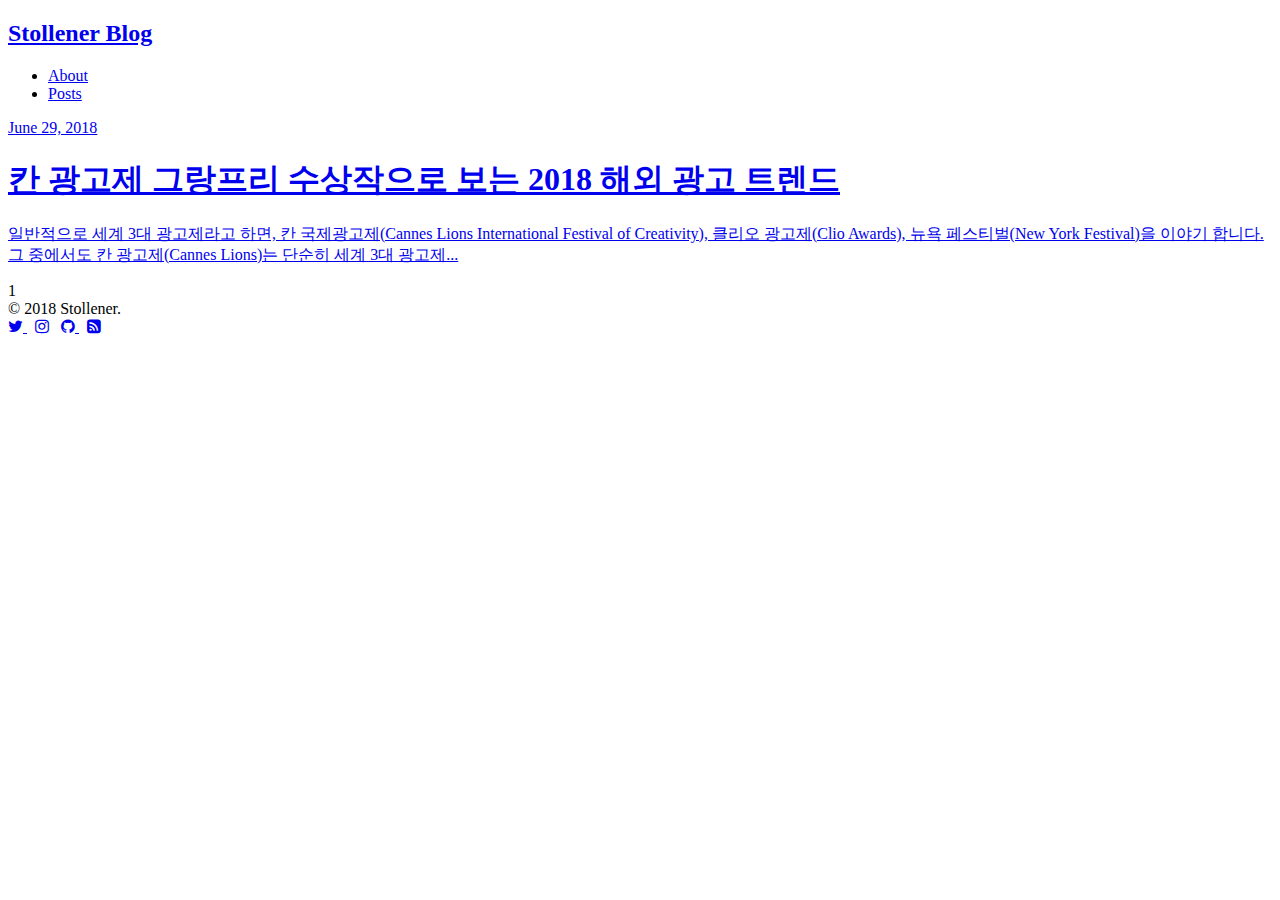
==== index.html @ ba8f8406 "title changed" ====
<!DOCTYPE html>
<html lang="en">

  <head>
  <!-- Global site tag (gtag.js) - Google Analytics -->
  <script async src="https://www.googletagmanager.com/gtag/js?id=UA-121414696-1"></script>
  <script>
    window.dataLayer = window.dataLayer || [];
    function gtag(){dataLayer.push(arguments);}
    gtag('js', new Date());

    gtag('config', 'UA-121414696-1');
  </script>

  <!-- Naver verification -->
  <meta name="naver-site-verification" content="2c85693a0fb05a8f00c582a80c5dc22ca410e8b9"/>

  <meta charset="UTF-8">
  <meta name="viewport" content="width=device-width, initial-scale=1.0">

  <!-- Description -->
  <meta name="description" content="개발자가 되고싶은 마케터 슈톨레너(Stollener)의 블로그. 코딩, 마케팅, 광고, 책, 음악, 영화 등 다양한 이야기를 펼친다.">

  <title>
    
      Stollener Blog
    
  </title>

  <!-- CSS -->
  <link rel="stylesheet" href="/assets/main.css">
  <link rel="stylesheet" href="https://fonts.googleapis.com/css?family=Libre+Baskerville:400,400i,700">

  <!-- Nanum Gothic -->
  <link href="https://fonts.googleapis.com/css?family=Nanum+Gothic" rel="stylesheet">

  <!-- font-awesome -->
  <link rel="stylesheet" href="//maxcdn.bootstrapcdn.com/font-awesome/4.3.0/css/font-awesome.min.css">

  <!-- Favicon -->
  <link rel="icon" type="image/png" sizes="32x32" href="/assets/favicon-32x32.png">
  <link rel="icon" type="image/png" sizes="16x16" href="/assets/favicon-16x16.png">
  <link rel="apple-touch-icon" sizes="180x180" href="/assets/apple-touch-icon.png">

  <!-- feed -->
  <link type="application/atom+xml" rel="alternate" href="http://localhost:4000/feed.xml" title="Stollener Blog" />

</head>


  <body>
    <nav class="nav">
      <div class="nav-container">
        <a href="/">
          <h2 class="nav-title">Stollener Blog</h2>
        </a>
        <ul>
          <li><a href="/about">About</a></li>
          <li><a href="/">Posts</a></li>
        </ul>
    </div>
  </nav>

    <main>
      <div class="catalogue">
  
    <a href="/blog/2018-global-ad-trends-by-cannes-lions-grand-prix-winners/" class="catalogue-item">
      <div>
        <time datetime="2018-06-29 00:00:00 +0900" class="catalogue-time">June 29, 2018</time>
        <h1 class="catalogue-title">칸 광고제 그랑프리 수상작으로 보는 2018 해외 광고 트렌드</h1>
        <div class="catalogue-line"></div>

        <p>
          일반적으로 세계 3대 광고제라고 하면, 칸 국제광고제(Cannes Lions International Festival of Creativity), 클리오 광고제(Clio Awards), 뉴욕 페스티벌(New York Festival)을 이야기 합니다. 그 중에서도 칸 광고제(Cannes Lions)는 단순히 세계 3대 광고제...
        </p>

      </div>
    </a>
  
</div>

<div class="pagination">
  
  

  <span>1</span>
</div>

    </main>

    <footer>
      <span>
        &copy; <time datetime="2018-06-30 01:42:57 +0900">2018</time> Stollener.<br>
        
          <a href="http://twitter.com/stollener" target="_blank">
            <i class="fa fa-twitter"></i>
          </a>
        
        &nbsp;
        <a href="http://instagram.com/stollener_" target="_blank"><i class="fa fa-instagram"></i></a>
        &nbsp;
        
          <a href="http://github.com/stollener" target="_blank">
            <i class="fa fa-github"></i>
          </a>
        
        &nbsp;
        <a href="/feed.xml" target="_blank"><i class="fa fa-rss-square"></i></a>
      </span>
    </footer>
  </body>
</html>
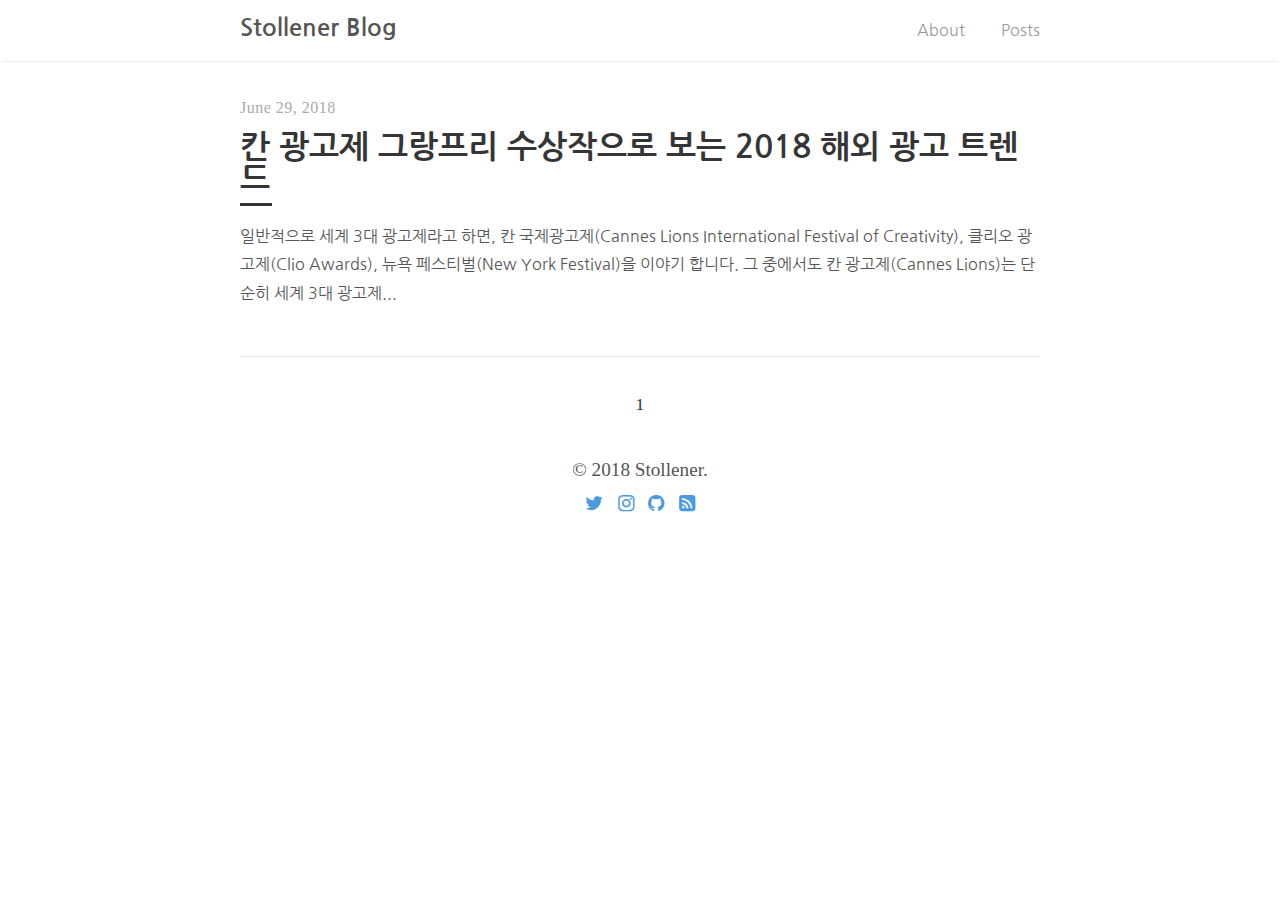
==== commit 43cd97c9: "font size adjustment" ====
--- a/index.html
+++ b/index.html
@@ -1,5 +1,5 @@
 <!DOCTYPE html>
-<html lang="en">
+<html lang="ko">
 
   <head>
   <!-- Global site tag (gtag.js) - Google Analytics -->
@@ -90,7 +90,7 @@
 
     <footer>
       <span>
-        &copy; <time datetime="2018-06-30 01:42:57 +0900">2018</time> Stollener.<br>
+        &copy; <time datetime="2018-06-30 10:26:30 +0900">2018</time> Stollener.<br>
         
           <a href="http://twitter.com/stollener" target="_blank">
             <i class="fa fa-twitter"></i>
--- a/assets/main.css
+++ b/assets/main.css
@@ -0,0 +1,503 @@
+* {
+  -webkit-box-sizing: border-box;
+  -moz-box-sizing: border-box;
+  box-sizing: border-box;
+  line-height: 1.8; }
+
+html,
+body {
+  color: #555;
+  margin: 0;
+  padding: 0; }
+
+html {
+  font-family: "Nanum Gothic", "Libre Baskerville", "Times New Roman", Times, serif;
+  font-size: 16px; }
+  @media (min-width: 600px) {
+    html {
+      font-size: 16px; } }
+
+body {
+  -webkit-text-size-adjust: 100%; }
+
+h1,
+h2,
+h3,
+h4,
+h5,
+h6 {
+  color: #353535;
+  font-family: "Nanum Gothic", "Helvetica Neue", "Segoe UI", Helvetica, Arial, sans-serif;
+  line-height: normal; }
+
+a {
+  color: #4a9ae1;
+  text-decoration: none; }
+
+blockquote {
+  border-left: 0.25rem solid #e5e5e5;
+  color: #979797;
+  margin: .8rem 0;
+  padding: .5rem 1rem; }
+  blockquote p:last-child {
+    margin-bottom: 0; }
+  @media (min-width: 600px) {
+    blockquote {
+      padding: 0 5rem 0 1.25rem; } }
+
+img {
+  display: block;
+  margin: 0 0 1rem;
+  max-width: 100%; }
+
+td {
+  vertical-align: top; }
+
+pre,
+code {
+  font-family: Menlo, Monaco, monospace; }
+
+code {
+  background-color: #f9f9f9;
+  border-radius: 3px;
+  color: #bf616a;
+  font-size: 85%;
+  padding: .25em .5em; }
+
+pre {
+  margin: 0 0 1rem; }
+
+pre code {
+  background-color: transparent;
+  color: inherit;
+  font-size: 100%;
+  padding: 0; }
+
+.highlight {
+  background-color: #f9f9f9;
+  border-radius: 3px;
+  line-height: 1.4;
+  margin: 0 0 1rem;
+  padding: 1rem; }
+  .highlight pre {
+    margin-bottom: 0;
+    overflow-x: auto; }
+  .highlight .lineno {
+    color: #aaa;
+    display: inline-block;
+    padding: 0 .75rem 0 .25rem;
+    -webkit-user-select: none;
+    -moz-user-select: none;
+    user-select: none; }
+
+.post {
+  padding: 3rem 0; }
+  .post-info {
+    color: #aaa;
+    font-family: Palatino, "Palatino LT STD", "Palatino Linotype", "Book Antiqua", "Georgia", serif;
+    letter-spacing: 0.5px;
+    text-align: center; }
+    .post-info span {
+      font-style: italic; }
+  .post-title {
+    color: #353535;
+    font-family: "Nanum Gothic", "Helvetica Neue", "Segoe UI", Helvetica, Arial, sans-serif;
+    font-size: 2.4rem;
+    margin: 1rem 0;
+    text-align: center; }
+  .post-line {
+    border-top: 0.4rem solid #353535;
+    display: block;
+    margin: 0 auto 3rem;
+    width: 4rem; }
+  .post p {
+    margin: 0 0 1rem;
+    text-align: justify; }
+  .post a:hover {
+    text-decoration: underline; }
+  .post img {
+    margin: 0 auto 0.5rem; }
+  .post img + em {
+    color: #aaa;
+    display: block;
+    font-family: "Nanum Gothic", "Helvetica Neue", "Segoe UI", Helvetica, Arial, sans-serif;
+    font-size: 0.9rem;
+    font-style: normal;
+    text-align: center; }
+
+.highlight .hll {
+  background-color: #ffc; }
+
+.highlight .c {
+  color: #999; }
+
+/* Comment */
+.highlight .err {
+  color: #a00;
+  background-color: #faa; }
+
+/* Error */
+.highlight .k {
+  color: #069; }
+
+/* Keyword */
+.highlight .o {
+  color: #555; }
+
+/* Operator */
+.highlight .cm {
+  color: #09f;
+  font-style: italic; }
+
+/* Comment.Multiline */
+.highlight .cp {
+  color: #099; }
+
+/* Comment.Preproc */
+.highlight .c1 {
+  color: #999; }
+
+/* Comment.Single */
+.highlight .cs {
+  color: #999; }
+
+/* Comment.Special */
+.highlight .gd {
+  background-color: #fcc;
+  border: 1px solid #c00; }
+
+/* Generic.Deleted */
+.highlight .ge {
+  font-style: italic; }
+
+/* Generic.Emph */
+.highlight .gr {
+  color: #f00; }
+
+/* Generic.Error */
+.highlight .gh {
+  color: #030; }
+
+/* Generic.Heading */
+.highlight .gi {
+  background-color: #cfc;
+  border: 1px solid #0c0; }
+
+/* Generic.Inserted */
+.highlight .go {
+  color: #aaa; }
+
+/* Generic.Output */
+.highlight .gp {
+  color: #009; }
+
+/* Generic.Prompt */
+/* Generic.Strong */
+.highlight .gu {
+  color: #030; }
+
+/* Generic.Subheading */
+.highlight .gt {
+  color: #9c6; }
+
+/* Generic.Traceback */
+.highlight .kc {
+  color: #069; }
+
+/* Keyword.Constant */
+.highlight .kd {
+  color: #069; }
+
+/* Keyword.Declaration */
+.highlight .kn {
+  color: #069; }
+
+/* Keyword.Namespace */
+.highlight .kp {
+  color: #069; }
+
+/* Keyword.Pseudo */
+.highlight .kr {
+  color: #069; }
+
+/* Keyword.Reserved */
+.highlight .kt {
+  color: #078; }
+
+/* Keyword.Type */
+.highlight .m {
+  color: #f60; }
+
+/* Literal.Number */
+.highlight .s {
+  color: #d44950; }
+
+/* Literal.String */
+.highlight .na {
+  color: #4f9fcf; }
+
+/* Name.Attribute */
+.highlight .nb {
+  color: #366; }
+
+/* Name.Builtin */
+.highlight .nc {
+  color: #0a8; }
+
+/* Name.Class */
+.highlight .no {
+  color: #360; }
+
+/* Name.Constant */
+.highlight .nd {
+  color: #99f; }
+
+/* Name.Decorator */
+.highlight .ni {
+  color: #999; }
+
+/* Name.Entity */
+.highlight .ne {
+  color: #c00; }
+
+/* Name.Exception */
+.highlight .nf {
+  color: #c0f; }
+
+/* Name.Function */
+.highlight .nl {
+  color: #99f; }
+
+/* Name.Label */
+.highlight .nn {
+  color: #0cf; }
+
+/* Name.Namespace */
+.highlight .nt {
+  color: #2f6f9f; }
+
+/* Name.Tag */
+.highlight .nv {
+  color: #033; }
+
+/* Name.Variable */
+.highlight .ow {
+  color: #000; }
+
+/* Operator.Word */
+.highlight .w {
+  color: #bbb; }
+
+/* Text.Whitespace */
+.highlight .mf {
+  color: #f60; }
+
+/* Literal.Number.Float */
+.highlight .mh {
+  color: #f60; }
+
+/* Literal.Number.Hex */
+.highlight .mi {
+  color: #f60; }
+
+/* Literal.Number.Integer */
+.highlight .mo {
+  color: #f60; }
+
+/* Literal.Number.Oct */
+.highlight .sb {
+  color: #c30; }
+
+/* Literal.String.Backtick */
+.highlight .sc {
+  color: #c30; }
+
+/* Literal.String.Char */
+.highlight .sd {
+  color: #c30;
+  font-style: italic; }
+
+/* Literal.String.Doc */
+.highlight .s2 {
+  color: #c30; }
+
+/* Literal.String.Double */
+.highlight .se {
+  color: #c30; }
+
+/* Literal.String.Escape */
+.highlight .sh {
+  color: #c30; }
+
+/* Literal.String.Heredoc */
+.highlight .si {
+  color: #a00; }
+
+/* Literal.String.Interpol */
+.highlight .sx {
+  color: #c30; }
+
+/* Literal.String.Other */
+.highlight .sr {
+  color: #3aa; }
+
+/* Literal.String.Regex */
+.highlight .s1 {
+  color: #c30; }
+
+/* Literal.String.Single */
+.highlight .ss {
+  color: #fc3; }
+
+/* Literal.String.Symbol */
+.highlight .bp {
+  color: #366; }
+
+/* Name.Builtin.Pseudo */
+.highlight .vc {
+  color: #033; }
+
+/* Name.Variable.Class */
+.highlight .vg {
+  color: #033; }
+
+/* Name.Variable.Global */
+.highlight .vi {
+  color: #033; }
+
+/* Name.Variable.Instance */
+.highlight .il {
+  color: #f60; }
+
+/* Literal.Number.Integer.Long */
+.css .o,
+.css .o + .nt,
+.css .nt + .nt {
+  color: #999; }
+
+.container {
+  margin: 0 auto;
+  max-width: 800px;
+  width: 80%; }
+
+main,
+footer,
+.nav-container {
+  display: block;
+  margin: 0 auto;
+  max-width: 800px;
+  width: 80%; }
+
+.nav {
+  box-shadow: 0 2px 2px -2px rgba(0, 0, 0, 0.2);
+  overflow: auto; }
+  .nav-container {
+    margin: 1rem auto;
+    position: relative;
+    text-align: center; }
+  .nav-title {
+    -webkit-transition: all 0.2s ease-out;
+    -moz-transition: all 0.2s ease-out;
+    transition: all 0.2s ease-out;
+    color: #555;
+    display: inline-block;
+    margin: 0;
+    padding-right: .2rem; }
+    .nav-title:hover, .nav-title:focus {
+      opacity: .6; }
+  .nav ul {
+    list-style-type: none;
+    margin: 1rem 0 0;
+    padding: 0;
+    text-align: center; }
+  .nav li {
+    -webkit-transition: all 0.2s ease-out;
+    -moz-transition: all 0.2s ease-out;
+    transition: all 0.2s ease-out;
+    color: #555;
+    display: inline-block;
+    opacity: .6;
+    padding: 0 2rem 0 0; }
+    .nav li:last-child {
+      padding-right: 0; }
+    .nav li:hover, .nav li:focus {
+      opacity: 1; }
+  .nav a {
+    color: #555;
+    font-family: "Nanum Gothic", "Helvetica Neue", "Segoe UI", Helvetica, Arial, sans-serif; }
+
+@media (min-width: 600px) {
+  .nav-container {
+    text-align: left; }
+  .nav ul {
+    bottom: 0;
+    position: absolute;
+    right: 0; } }
+footer {
+  font-family: Palatino, "Palatino LT STD", "Palatino Linotype", "Book Antiqua", "Georgia", serif;
+  padding: 2rem 0;
+  text-align: center; }
+  footer span {
+    color: #555;
+    font-size: 1.2rem; }
+
+.pagination {
+  border-top: 0.5px solid #e5e5e5;
+  font-family: Palatino, "Palatino LT STD", "Palatino Linotype", "Book Antiqua", "Georgia", serif;
+  padding-top: 2rem;
+  position: relative;
+  text-align: center; }
+  .pagination span {
+    color: #353535;
+    font-size: 1.1rem; }
+  .pagination .top {
+    -webkit-transition: all 0.3s ease-out;
+    -moz-transition: all 0.3s ease-out;
+    transition: all 0.3s ease-out;
+    color: #555;
+    font-family: "Nanum Gothic", "Helvetica Neue", "Segoe UI", Helvetica, Arial, sans-serif;
+    font-size: 1.1rem;
+    opacity: .6; }
+    .pagination .top:hover {
+      opacity: 1; }
+  .pagination .arrow {
+    -webkit-transition: all 0.3s ease-out;
+    -moz-transition: all 0.3s ease-out;
+    transition: all 0.3s ease-out;
+    color: #555;
+    position: absolute; }
+    .pagination .arrow:hover, .pagination .arrow:focus {
+      opacity: .6;
+      text-decoration: none; }
+  .pagination .left {
+    left: 0; }
+  .pagination .right {
+    right: 0; }
+
+.catalogue-item {
+  border-bottom: 1px solid #e5e5e5;
+  color: #555;
+  display: inline-block;
+  padding: 2rem 0; }
+  .catalogue-item:hover .catalogue-line, .catalogue-item:focus .catalogue-line {
+    width: 5rem; }
+  .catalogue-item:last-child {
+    border: 0; }
+.catalogue-time {
+  color: #aaa;
+  font-family: Palatino, "Palatino LT STD", "Palatino Linotype", "Book Antiqua", "Georgia", serif;
+  letter-spacing: .5px; }
+.catalogue-title {
+  color: #353535;
+  display: block;
+  font-family: "Nanum Gothic", "Helvetica Neue", "Segoe UI", Helvetica, Arial, sans-serif;
+  font-size: 2rem;
+  font-weight: 700;
+  margin: .5rem 0; }
+.catalogue-line {
+  -webkit-transition: all 0.3s ease-out;
+  -moz-transition: all 0.3s ease-out;
+  transition: all 0.3s ease-out;
+  border-top: 0.2rem solid #353535;
+  display: block;
+  width: 2rem; }
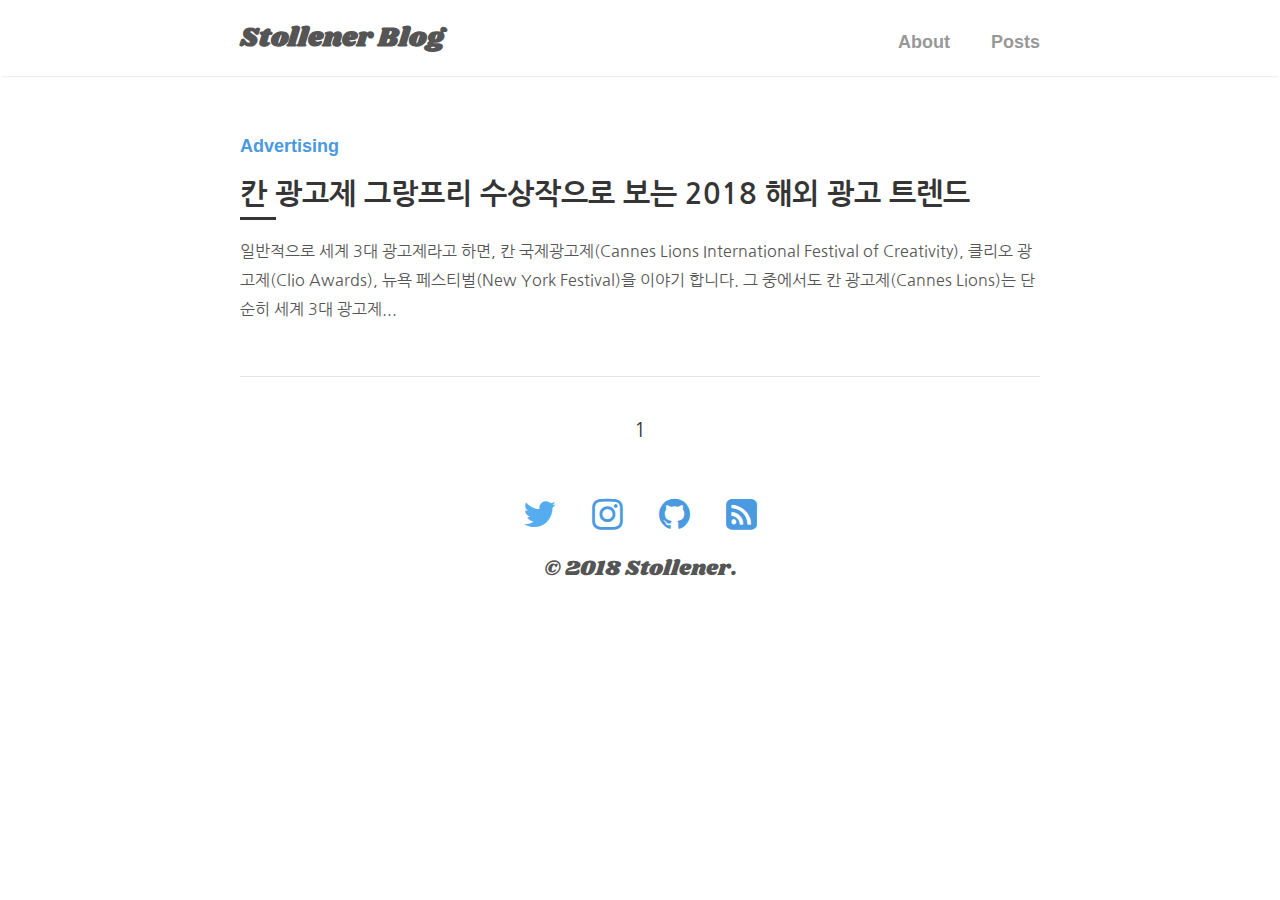
==== commit 56e37ae6: "social share buttons added" ====
--- a/index.html
+++ b/index.html
@@ -19,23 +19,32 @@
   <meta name="viewport" content="width=device-width, initial-scale=1.0">
 
   <!-- Description -->
-  <meta name="description" content="개발자가 되고싶은 마케터 슈톨레너(Stollener)의 블로그. 코딩, 마케팅, 광고, 책, 음악, 영화 등 다양한 이야기를 펼친다.">
+  <meta name="description" content="Stollener's Blog on coding, marketing, tech, advertising, and others. 슈톨레너의 블로그입니다. 코딩, 마케팅, IT, 광고 등의 주제를 다룹니다.">
 
-  <title>
-    
-      Stollener Blog
-    
-  </title>
+  <!-- Opengraph -->
+  <meta property="og:type" content="website">
+  <meta property="og:title" content="Stollener Blog">
+  <meta property="og:description" content="Stollener's Blog on coding, marketing, tech, advertising, and others. 슈톨레너의 블로그입니다. 코딩, 마케팅, IT, 광고 등의 주제를 다룹니다.">
+  <meta property="og:image" content="http://stollener.com/assets/apple-touch-icon.png">
+  <meta property="og:url" content="http://stollener.com">
+
+  <!-- Twitter -->
+  <meta name="twitter:card" content="summary">
+  <meta name="twitter:site" content="@stollener">
+  <meta name="twitter:creator" content="@stollener">
+
+  <title>Stollener Blog</title>
 
   <!-- CSS -->
   <link rel="stylesheet" href="/assets/main.css">
   <link rel="stylesheet" href="https://fonts.googleapis.com/css?family=Libre+Baskerville:400,400i,700">
 
-  <!-- Nanum Gothic -->
+  <!-- Custom fonts -->
   <link href="https://fonts.googleapis.com/css?family=Nanum+Gothic" rel="stylesheet">
+  <link href="https://fonts.googleapis.com/css?family=Shrikhand" rel="stylesheet">
 
   <!-- font-awesome -->
-  <link rel="stylesheet" href="//maxcdn.bootstrapcdn.com/font-awesome/4.3.0/css/font-awesome.min.css">
+  <link rel="stylesheet" href="//maxcdn.bootstrapcdn.com/font-awesome/4.7.0/css/font-awesome.min.css">
 
   <!-- Favicon -->
   <link rel="icon" type="image/png" sizes="32x32" href="/assets/favicon-32x32.png">
@@ -43,7 +52,8 @@
   <link rel="apple-touch-icon" sizes="180x180" href="/assets/apple-touch-icon.png">
 
   <!-- feed -->
-  <link type="application/atom+xml" rel="alternate" href="http://localhost:4000/feed.xml" title="Stollener Blog" />
+  <!-- <link type="application/atom+xml" rel="alternate" href="http://localhost:4000/feed.xml" title="Stollener Blog" /> -->
+  <link type="application/atom+xml" rel="alternate" href="http://stollener.com/feed.xml" title="Stollener Blog">
 
 </head>
 
@@ -66,11 +76,13 @@
   
     <a href="/blog/2018-global-ad-trends-by-cannes-lions-grand-prix-winners/" class="catalogue-item">
       <div>
-        <time datetime="2018-06-29 00:00:00 +0900" class="catalogue-time">June 29, 2018</time>
-        <h1 class="catalogue-title">칸 광고제 그랑프리 수상작으로 보는 2018 해외 광고 트렌드</h1>
+        <!-- <time datetime="2018-06-29 00:00:00 +0900" class="catalogue-time">June 29, 2018</time> -->
+        <p class="show-category">Advertising</p>
+        <h1 class="catalogue-title">칸 광고제 그랑프리 수상작으로 보는 
+ 2018 해외 광고 트렌드</h1>
         <div class="catalogue-line"></div>
 
-        <p>
+        <p class="catalogue-content">
           일반적으로 세계 3대 광고제라고 하면, 칸 국제광고제(Cannes Lions International Festival of Creativity), 클리오 광고제(Clio Awards), 뉴욕 페스티벌(New York Festival)을 이야기 합니다. 그 중에서도 칸 광고제(Cannes Lions)는 단순히 세계 3대 광고제...
         </p>
 
@@ -90,22 +102,24 @@
 
     <footer>
       <span>
-        &copy; <time datetime="2018-06-30 10:26:30 +0900">2018</time> Stollener.<br>
-        
-          <a href="http://twitter.com/stollener" target="_blank">
-            <i class="fa fa-twitter"></i>
-          </a>
-        
-        &nbsp;
-        <a href="http://instagram.com/stollener_" target="_blank"><i class="fa fa-instagram"></i></a>
-        &nbsp;
-        
-          <a href="http://github.com/stollener" target="_blank">
-            <i class="fa fa-github"></i>
-          </a>
-        
-        &nbsp;
-        <a href="/feed.xml" target="_blank"><i class="fa fa-rss-square"></i></a>
+        <div>
+          
+            <a href="http://twitter.com/stollener" target="_blank">
+              <i class="fa fa-twitter"></i>
+            </a>
+          
+          &nbsp;
+          <a href="http://www.instagram.com/stollener_" target="_blank"><i class="fa fa-instagram"></i></a>
+          &nbsp;
+          
+            <a href="http://github.com/stollener" target="_blank">
+              <i class="fa fa-github"></i>
+            </a>
+          
+          &nbsp;
+          <a href="/feed.xml" target="_blank"><i class="fa fa-rss-square"></i></a>
+        </div>
+        &copy; <time datetime="2018-06-30 16:34:38 +0900">2018</time> Stollener.<br>
       </span>
     </footer>
   </body>
--- a/assets/main.css
+++ b/assets/main.css
@@ -15,7 +15,7 @@
   font-size: 16px; }
   @media (min-width: 600px) {
     html {
-      font-size: 16px; } }
+      font-size: 18px; } }
 
 body {
   -webkit-text-size-adjust: 100%; }
@@ -27,7 +27,7 @@
 h5,
 h6 {
   color: #353535;
-  font-family: "Nanum Gothic", "Helvetica Neue", "Segoe UI", Helvetica, Arial, sans-serif;
+  font-family: "Helvetica Neue", "Segoe UI", Helvetica, Arial, sans-serif;
   line-height: normal; }
 
 a {
@@ -52,6 +52,11 @@
 
 td {
   vertical-align: top; }
+
+.show-category {
+  color: #4a9ae1;
+  font-family: "Helvetica Neue", "Segoe UI", Helvetica, Arial, sans-serif;
+  font-weight: 700; }
 
 pre,
 code {
@@ -94,15 +99,16 @@
   padding: 3rem 0; }
   .post-info {
     color: #aaa;
-    font-family: Palatino, "Palatino LT STD", "Palatino Linotype", "Book Antiqua", "Georgia", serif;
+    font-family: Palatino, "Nanum Gothic", "Palatino LT STD", "Palatino Linotype", "Book Antiqua", "Georgia", serif;
+    font-size: 0.9rem;
     letter-spacing: 0.5px;
     text-align: center; }
     .post-info span {
       font-style: italic; }
   .post-title {
     color: #353535;
-    font-family: "Nanum Gothic", "Helvetica Neue", "Segoe UI", Helvetica, Arial, sans-serif;
-    font-size: 2.4rem;
+    font-family: "Nanum Gothic", "Libre Baskerville", "Times New Roman", Times, serif;
+    font-size: 2rem;
     margin: 1rem 0;
     text-align: center; }
   .post-line {
@@ -120,7 +126,7 @@
   .post img + em {
     color: #aaa;
     display: block;
-    font-family: "Nanum Gothic", "Helvetica Neue", "Segoe UI", Helvetica, Arial, sans-serif;
+    font-family: "Helvetica Neue", "Segoe UI", Helvetica, Arial, sans-serif;
     font-size: 0.9rem;
     font-style: normal;
     text-align: center; }
@@ -402,7 +408,8 @@
     color: #555;
     display: inline-block;
     margin: 0;
-    padding-right: .2rem; }
+    padding-right: .2rem;
+    font-family: "Shrikhand", "Libre Baskerville", "Times New Roman", Times, serif; }
     .nav-title:hover, .nav-title:focus {
       opacity: .6; }
   .nav ul {
@@ -424,7 +431,8 @@
       opacity: 1; }
   .nav a {
     color: #555;
-    font-family: "Nanum Gothic", "Helvetica Neue", "Segoe UI", Helvetica, Arial, sans-serif; }
+    font-family: "Helvetica Neue", "Segoe UI", Helvetica, Arial, sans-serif;
+    font-weight: 700; }
 
 @media (min-width: 600px) {
   .nav-container {
@@ -434,16 +442,18 @@
     position: absolute;
     right: 0; } }
 footer {
-  font-family: Palatino, "Palatino LT STD", "Palatino Linotype", "Book Antiqua", "Georgia", serif;
+  font-family: "Shrikhand", "Libre Baskerville", "Times New Roman", Times, serif;
   padding: 2rem 0;
   text-align: center; }
   footer span {
     color: #555;
     font-size: 1.2rem; }
+    footer span div {
+      font-size: 2rem; }
 
 .pagination {
   border-top: 0.5px solid #e5e5e5;
-  font-family: Palatino, "Palatino LT STD", "Palatino Linotype", "Book Antiqua", "Georgia", serif;
+  font-family: Palatino, "Nanum Gothic", "Palatino LT STD", "Palatino Linotype", "Book Antiqua", "Georgia", serif;
   padding-top: 2rem;
   position: relative;
   text-align: center; }
@@ -455,8 +465,9 @@
     -moz-transition: all 0.3s ease-out;
     transition: all 0.3s ease-out;
     color: #555;
-    font-family: "Nanum Gothic", "Helvetica Neue", "Segoe UI", Helvetica, Arial, sans-serif;
+    font-family: "Helvetica Neue", "Segoe UI", Helvetica, Arial, sans-serif;
     font-size: 1.1rem;
+    font-weight: 700;
     opacity: .6; }
     .pagination .top:hover {
       opacity: 1; }
@@ -485,13 +496,13 @@
     border: 0; }
 .catalogue-time {
   color: #aaa;
-  font-family: Palatino, "Palatino LT STD", "Palatino Linotype", "Book Antiqua", "Georgia", serif;
+  font-family: Palatino, "Nanum Gothic", "Palatino LT STD", "Palatino Linotype", "Book Antiqua", "Georgia", serif;
   letter-spacing: .5px; }
 .catalogue-title {
   color: #353535;
   display: block;
-  font-family: "Nanum Gothic", "Helvetica Neue", "Segoe UI", Helvetica, Arial, sans-serif;
-  font-size: 2rem;
+  font-family: "Nanum Gothic", "Libre Baskerville", "Times New Roman", Times, serif;
+  font-size: 1.6rem;
   font-weight: 700;
   margin: .5rem 0; }
 .catalogue-line {
@@ -501,3 +512,70 @@
   border-top: 0.2rem solid #353535;
   display: block;
   width: 2rem; }
+.catalogue .catalogue-content {
+  font-size: 0.9em; }
+
+/* Share Bar */
+#share-bar {
+  font-size: 20px; }
+
+/* Title */
+#share-bar h4 {
+  margin-bottom: 10px;
+  font-weight: 500; }
+
+/* All buttons */
+/* Each button */
+.share-button {
+  margin: 0px;
+  margin-bottom: 10px;
+  margin-right: 3px;
+  border: 1px solid #D3D6D2;
+  border-radius: 5px;
+  padding: 5px 10px 5px 10px; }
+
+.share-button:hover {
+  opacity: 1;
+  color: #ffffff; }
+
+/* Facebook button */
+.fa-facebook-official {
+  color: #3b5998; }
+
+.fa-facebook-official:hover {
+  background-color: #3b5998; }
+
+/* Twitter button */
+.fa-twitter {
+  color: #55acee; }
+
+.fa-twitter:hover {
+  background-color: #55acee; }
+
+/* Pinterest button */
+.fa-pinterest-p {
+  color: #cb2027; }
+
+.fa-pinterest-p:hover {
+  background-color: #cb2027; }
+
+/* Tumblr button */
+.fa-tumblr {
+  color: #32506d; }
+
+.fa-tumblr:hover {
+  background-color: #32506d; }
+
+/* Reddit button */
+.fa-reddit-alien {
+  color: #ff4500; }
+
+.fa-reddit-alien:hover {
+  background-color: #ff4500; }
+
+/* Email button */
+.fa-envelope {
+  color: #444444; }
+
+.fa-envelope:hover {
+  background-color: #444444; }
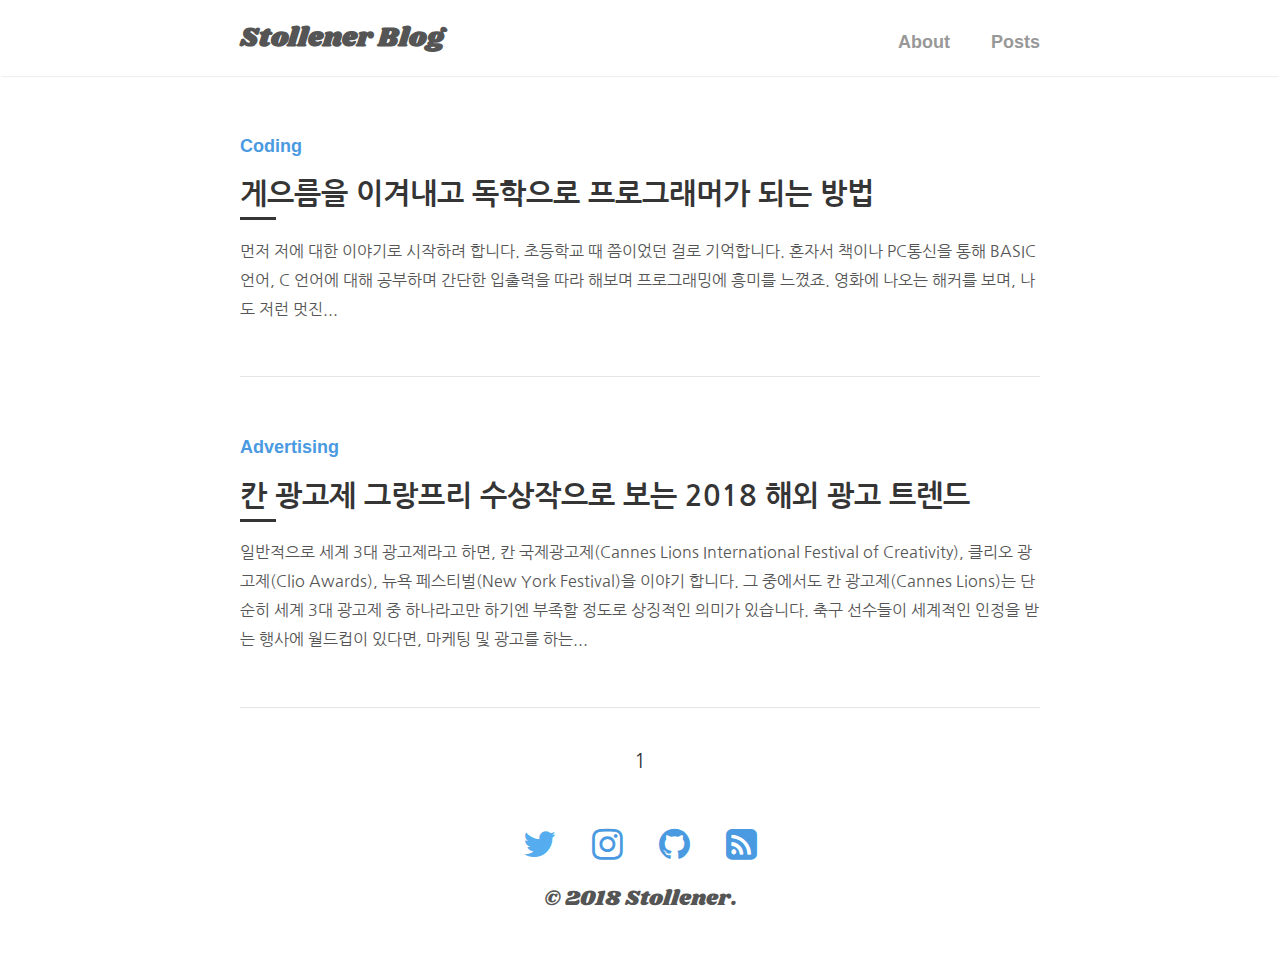
==== commit a40f630a: "New article upload" ====
--- a/index.html
+++ b/index.html
@@ -52,7 +52,7 @@
   <link rel="apple-touch-icon" sizes="180x180" href="/assets/apple-touch-icon.png">
 
   <!-- feed -->
-  <!-- <link type="application/atom+xml" rel="alternate" href="http://localhost:4000/feed.xml" title="Stollener Blog" /> -->
+  <!-- <link type="application/atom+xml" rel="alternate" href="http://stollener.com/feed.xml" title="Stollener Blog" /> -->
   <link type="application/atom+xml" rel="alternate" href="http://stollener.com/feed.xml" title="Stollener Blog">
 
 </head>
@@ -74,16 +74,29 @@
     <main>
       <div class="catalogue">
   
+    <a href="/blog/be-a-programmer-without-procrastination/" class="catalogue-item">
+      <div>
+        <!-- <time datetime="2018-07-01 00:00:00 +0900" class="catalogue-time">July 01, 2018</time> -->
+        <p class="show-category">Coding</p>
+        <h1 class="catalogue-title">게으름을 이겨내고 독학으로 프로그래머가 되는 방법</h1>
+        <div class="catalogue-line"></div>
+
+        <p class="catalogue-content">
+            먼저 저에 대한 이야기로 시작하려 합니다. 초등학교 때 쯤이었던 걸로 기억합니다. 혼자서 책이나 PC통신을 통해 BASIC 언어, C 언어에 대해 공부하며 간단한 입출력을 따라 해보며 프로그래밍에 흥미를 느꼈죠. 영화에 나오는 해커를 보며, 나도 저런 멋진...
+        </p>
+
+      </div>
+    </a>
+  
     <a href="/blog/2018-global-ad-trends-by-cannes-lions-grand-prix-winners/" class="catalogue-item">
       <div>
         <!-- <time datetime="2018-06-29 00:00:00 +0900" class="catalogue-time">June 29, 2018</time> -->
         <p class="show-category">Advertising</p>
-        <h1 class="catalogue-title">칸 광고제 그랑프리 수상작으로 보는 
- 2018 해외 광고 트렌드</h1>
+        <h1 class="catalogue-title">칸 광고제 그랑프리 수상작으로 보는 2018 해외 광고 트렌드</h1>
         <div class="catalogue-line"></div>
 
         <p class="catalogue-content">
-          일반적으로 세계 3대 광고제라고 하면, 칸 국제광고제(Cannes Lions International Festival of Creativity), 클리오 광고제(Clio Awards), 뉴욕 페스티벌(New York Festival)을 이야기 합니다. 그 중에서도 칸 광고제(Cannes Lions)는 단순히 세계 3대 광고제...
+          일반적으로 세계 3대 광고제라고 하면, 칸 국제광고제(Cannes Lions International Festival of Creativity), 클리오 광고제(Clio Awards), 뉴욕 페스티벌(New York Festival)을 이야기 합니다. 그 중에서도 칸 광고제(Cannes Lions)는 단순히 세계 3대 광고제 중 하나라고만 하기엔 부족할 정도로 상징적인 의미가 있습니다. 축구 선수들이 세계적인 인정을 받는 행사에 월드컵이 있다면, 마케팅 및 광고를 하는...
         </p>
 
       </div>
@@ -119,7 +132,7 @@
           &nbsp;
           <a href="/feed.xml" target="_blank"><i class="fa fa-rss-square"></i></a>
         </div>
-        &copy; <time datetime="2018-06-30 16:34:38 +0900">2018</time> Stollener.<br>
+        &copy; <time datetime="2018-07-01 16:31:39 +0900">2018</time> Stollener.<br>
       </span>
     </footer>
   </body>
--- a/assets/main.css
+++ b/assets/main.css
@@ -552,27 +552,6 @@
 .fa-twitter:hover {
   background-color: #55acee; }
 
-/* Pinterest button */
-.fa-pinterest-p {
-  color: #cb2027; }
-
-.fa-pinterest-p:hover {
-  background-color: #cb2027; }
-
-/* Tumblr button */
-.fa-tumblr {
-  color: #32506d; }
-
-.fa-tumblr:hover {
-  background-color: #32506d; }
-
-/* Reddit button */
-.fa-reddit-alien {
-  color: #ff4500; }
-
-.fa-reddit-alien:hover {
-  background-color: #ff4500; }
-
 /* Email button */
 .fa-envelope {
   color: #444444; }
